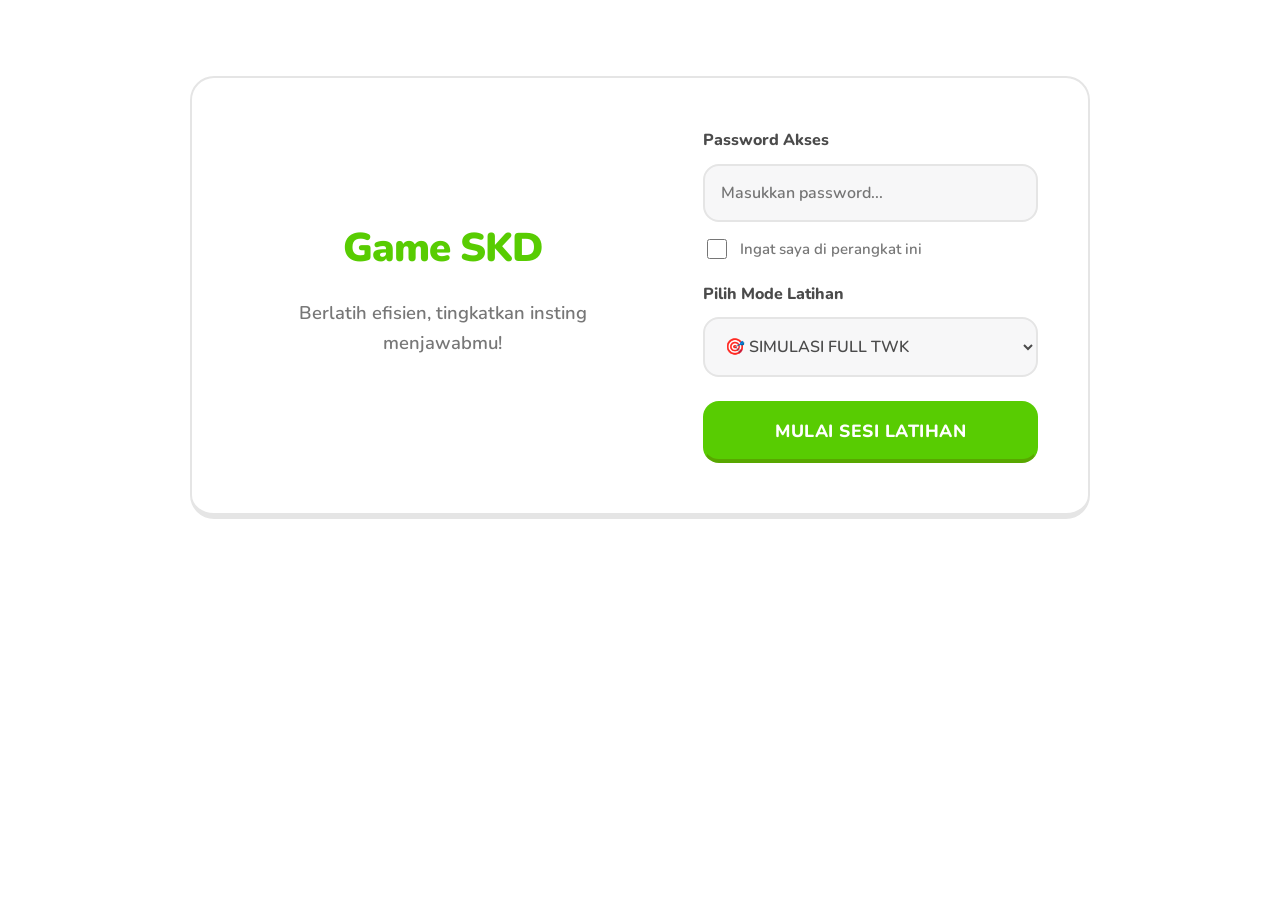
==== game.html @ 92dc38eb "Update game.html" ====
<!DOCTYPE html>
<html lang="id">
<head>
    <meta charset="UTF-8">
    <meta name="viewport" content="width=device-width, initial-scale=1.0">
    <title>Game Soal SKD</title>

    <!-- Font Nunito dan Font Awesome -->
    <link rel="preconnect" href="https://fonts.googleapis.com">
    <link rel="preconnect" href="https://fonts.gstatic.com" crossorigin>
    <link href="https://fonts.googleapis.com/css2?family=Nunito:wght@400;600;700;800;900&display=swap" rel="stylesheet">
    <link rel="stylesheet" href="https://cdnjs.cloudflare.com/ajax/libs/font-awesome/6.4.0/css/all.min.css">

    <style>
        /* ========== VARIABEL GLOBAL ========== */
        :root {
            --bg-body: #ffffff;
            --bg-card: #ffffff;
            --text-main: #4b4b4b;
            --text-muted: #777777;

            --primary: #58cc02;
            --primary-hover: #46a302;
            --primary-shadow: #58a700;

            --blue-main: #1cb0f6;
            --blue-light: #ddf4ff;
            --blue-shadow: #1899d6;

            --success-bg: #d7ffb8;
            --success-border: #58cc02;
            --success-text: #58a700;

            --danger-bg: #ffdfdf;
            --danger-border: #ff4b4b;
            --danger-shadow: #ea1538;
            --danger-text: #ea1538;

            --gold-main: #ffc800;
            --gold-shadow: #f49000;

            --border-color: #e5e5e5;
            --border-hover: #cecece;

            --radius-lg: 24px;
            --radius-md: 16px;
        }

        /* ========== RESET & GLOBAL ========== */
        * {
            box-sizing: border-box;
            font-family: 'Nunito', sans-serif;
            -webkit-font-smoothing: antialiased;
        }

        body {
            background-color: var(--bg-body);
            margin: 0;
            padding: 40px 20px;
            color: var(--text-main);
            line-height: 1.6;
        }

        .hidden {
            display: none !important;
        }

        /* ========== LOGIN PAGE ========== */
        .login-wrapper {
            display: flex;
            align-items: center;
            justify-content: center;
            gap: 60px;
            max-width: 900px;
            margin: 4vh auto;
            padding: 50px;
            background-color: var(--bg-card);
            border-radius: var(--radius-lg);
            border: 2px solid var(--border-color);
            border-bottom: 6px solid var(--border-color);
        }

        .login-logo {
            flex: 1.2;
            text-align: center;
        }

        .login-logo h1 {
            font-size: 2.5rem;
            font-weight: 900;
            color: var(--primary);
            margin: 0 0 10px 0;
            letter-spacing: -1px;
        }

        .login-logo p {
            color: var(--text-muted);
            font-size: 1.15rem;
            font-weight: 600;
        }

        .login-box {
            flex: 1;
            width: 100%;
        }

        .form-group {
            margin-bottom: 24px;
        }

        .form-group label {
            display: block;
            margin-bottom: 10px;
            font-weight: 800;
            font-size: 1rem;
            color: var(--text-main);
        }

        .form-group input,
        .form-group select {
            width: 100%;
            padding: 16px;
            background-color: #f7f7f8;
            border: 2px solid var(--border-color);
            border-radius: var(--radius-md);
            font-size: 16px;
            font-weight: 600;
            color: var(--text-main);
            transition: all 0.2s;
        }

        .form-group input:focus,
        .form-group select:focus {
            outline: none;
            border-color: var(--blue-main);
            background-color: var(--bg-card);
        }

        .checkbox-group {
            display: flex;
            align-items: center;
            gap: 10px;
            margin-top: -10px;
            margin-bottom: 20px;
        }

        .checkbox-group input[type="checkbox"] {
            width: 20px;
            height: 20px;
            accent-color: var(--blue-main);
            cursor: pointer;
        }

        .checkbox-group label {
            font-size: 15px;
            font-weight: 600;
            color: var(--text-muted);
            cursor: pointer;
        }

        .opt-full {
            font-weight: 800;
            color: var(--blue-main);
        }

        .error-text {
            color: var(--danger-text);
            background-color: var(--danger-bg);
            padding: 16px;
            border-radius: var(--radius-md);
            font-weight: 700;
            font-size: 0.95em;
            margin-bottom: 20px;
            text-align: center;
            border: 2px solid var(--danger-border);
        }

        /* ========== MAIN EXAM (DESKTOP) ========== */
        .drill-container {
            display: grid;
            grid-template-columns: 1fr 340px;
            gap: 40px;
            max-width: 1180px;
            margin: 0 auto;
            align-items: start;
        }

        .main-col {
            background: var(--bg-card);
            padding: 30px;
            border: 2px solid var(--border-color);
            border-bottom: 6px solid var(--border-color);
            border-radius: var(--radius-lg);
        }

        .sidebar-col {
            display: flex;
            flex-direction: column;
            gap: 24px;
            position: sticky;
            top: 40px;
        }

        /* ========== GAMIFICATION PANEL ========== */
        .gamification-panel {
            background: var(--bg-card);
            border: 2px solid var(--border-color);
            border-bottom: 6px solid var(--border-color);
            border-radius: var(--radius-lg);
            padding: 30px 25px;
            display: flex;
            flex-direction: column;
            gap: 20px;
        }

        .stats-row {
            display: flex;
            justify-content: space-between;
            align-items: center;
            gap: 10px;
        }

        .level-badge {
            font-size: 1.2rem;
            font-weight: 800;
            color: var(--text-main);
            display: flex;
            align-items: center;
            gap: 8px;
        }

        .level-badge .icon {
            font-size: 1.5rem;
        }

        .streak-badge {
            display: flex;
            align-items: center;
            gap: 2px;
            font-weight: 800;
            font-size: 1.2rem;
            color: var(--text-muted);
            transition: all 0.3s cubic-bezier(0.175, 0.885, 0.32, 1.275);
        }

        .streak-active {
            color: #ff9600;
            transform: scale(1.1);
        }

        .xp-wrapper {
            display: flex;
            flex-direction: column;
            gap: 12px;
            margin-top: 10px;
        }

        .xp-text {
            font-size: 1rem;
            text-align: right;
            color: var(--text-muted);
            font-weight: 800;
        }

        .xp-container {
            background: var(--border-color);
            border-radius: 20px;
            height: 18px;
            width: 100%;
            overflow: hidden;
            position: relative;
        }

        .xp-bar {
            height: 100%;
            background: var(--gold-main);
            width: 0%;
            transition: width 0.6s ease-out;
            border-radius: 20px;
            position: relative;
        }

        .xp-bar::after {
            content: '';
            position: absolute;
            top: 2px;
            left: 5px;
            right: 5px;
            height: 4px;
            background: rgba(255, 255, 255, 0.4);
            border-radius: 10px;
        }

        @keyframes levelUpAnim {
            0% { transform: scale(1); }
            50% { transform: scale(1.2) rotate(5deg); }
            100% { transform: scale(1) rotate(0deg); }
        }

        .level-up-trigger {
            animation: levelUpAnim 0.8s cubic-bezier(0.175, 0.885, 0.32, 1.275);
            color: var(--gold-main);
        }

        /* ========== QUIZ AREA ========== */
        .quiz-header {
            display: flex;
            justify-content: space-between;
            align-items: center;
            flex-wrap: wrap;
            gap: 10px;
            margin-bottom: 20px;
            padding-bottom: 15px;
            border-bottom: 2px dashed var(--border-color);
        }

        .q-number {
            background-color: var(--blue-light);
            color: var(--blue-shadow);
            padding: 4px 12px;
            border-radius: 14px;
            font-size: 0.85rem;
            font-weight: 800;
            border: 2px solid var(--blue-main);
            display: inline-flex;
            align-items: center;
            flex-shrink: 0;
        }

        .q-number strong {
            color: var(--blue-shadow);
            font-size: 0.85rem;
            margin: 0 4px;
        }

        .q-topic-label {
            background-color: #f7f7f8;
            color: var(--text-muted);
            padding: 4px 12px;
            border-radius: 14px;
            font-size: 0.85rem;
            font-weight: 700;
            border: 2px solid var(--border-color);
            display: inline-flex;
            align-items: center;
        }

        .q-topic-label strong {
            color: var(--text-main);
            margin-left: 5px;
            font-weight: 900;
        }

        #q-score-feedback {
            font-weight: 900;
            margin-left: 8px;
            font-size: 1rem;
        }

        #question-text {
            font-size: 1.25rem;
            color: var(--text-main);
            margin-bottom: 30px;
            font-weight: 700;
            line-height: 1.6;
        }

        .options-group {
            display: flex;
            flex-direction: column;
            gap: 16px;
            margin-bottom: 40px;
        }

        .option-label {
            padding: 18px 24px;
            background: var(--bg-card);
            border: 2px solid var(--border-color);
            border-bottom: 4px solid var(--border-color);
            border-radius: var(--radius-md);
            cursor: pointer;
            display: flex;
            align-items: center;
            gap: 16px;
            font-size: 1.1rem;
            font-weight: 700;
            color: var(--text-main);
            transition: all 0.1s ease;
        }

        .option-label:active:not(.disabled) {
            transform: translateY(2px);
            border-bottom-width: 2px;
            margin-bottom: 2px;
        }

        .option-label:hover:not(.disabled):not(:has(input:checked)) {
            background: #f7f7f8;
            border-color: var(--border-hover);
            border-bottom-color: var(--border-hover);
        }

        .option-label:has(input:checked):not(.correct-choice):not(.wrong-choice) {
            border-color: var(--blue-main);
            border-bottom-color: var(--blue-shadow);
            background-color: var(--blue-light);
            color: var(--blue-shadow);
        }

        .option-label input[type="radio"] {
            width: 24px;
            height: 24px;
            accent-color: var(--blue-main);
            cursor: pointer;
            margin: 0;
        }

        .option-label.disabled {
            pointer-events: none;
            cursor: not-allowed;
            opacity: 0.6;
        }

        .correct-choice {
            background-color: var(--success-bg) !important;
            border-color: var(--success-border) !important;
            border-bottom-color: var(--success-border) !important;
            color: var(--success-text) !important;
            opacity: 1 !important;
        }

        .correct-choice input[type="radio"] {
            accent-color: var(--success-border);
        }

        .wrong-choice {
            background-color: var(--danger-bg) !important;
            border-color: var(--danger-border) !important;
            border-bottom-color: var(--danger-shadow) !important;
            color: var(--danger-text) !important;
            opacity: 1 !important;
        }

        .wrong-choice input[type="radio"] {
            accent-color: var(--danger-border);
        }

        /* ========== BUTTONS ========== */
        button {
            padding: 16px 24px;
            border: none;
            border-radius: var(--radius-md);
            cursor: pointer;
            font-weight: 800;
            font-size: 1.1rem;
            text-transform: uppercase;
            letter-spacing: 0.5px;
            width: 100%;
            transition: all 0.1s ease;
        }

        button:active:not(:disabled) {
            transform: translateY(4px);
            border-bottom-width: 0 !important;
            margin-top: 4px;
        }

        button:disabled {
            background-color: #e5e5e5 !important;
            color: #afafaf !important;
            border-bottom: 4px solid #cecece !important;
            cursor: not-allowed;
            transform: none;
        }

        #start-btn,
        .btn-action {
            background-color: var(--primary);
            color: white;
            border: 2px solid transparent;
            border-bottom: 4px solid var(--primary-shadow);
        }

        #start-btn:hover:not(:disabled),
        .btn-action:hover:not(:disabled) {
            background-color: var(--primary-hover);
        }

        #next-btn {
            background-color: var(--blue-main);
            border-bottom: 4px solid var(--blue-shadow);
        }

        #next-btn:hover:not(:disabled) {
            background-color: #159aeb;
        }

        .btn-end {
            background-color: var(--bg-card);
            color: var(--danger-text);
            border: 2px solid var(--border-color);
            border-bottom: 4px solid var(--border-color);
        }

        .btn-end:hover {
            background-color: var(--danger-bg);
            border-color: var(--danger-border);
            border-bottom-color: var(--danger-shadow);
        }

        /* ========== RESPONSIVE (max-width: 900px) ========== */
        @media (max-width: 900px) {
            body {
                padding: 20px 15px;
            }

            .login-wrapper {
                flex-direction: column;
                padding: 30px 20px;
                gap: 20px;
                border-bottom-width: 4px;
            }

            .login-logo h1 {
                font-size: 2rem;
            }

            .drill-container {
                display: flex;
                flex-direction: column;
                gap: 20px;
            }

            .main-col {
                background: var(--bg-card);
                padding: 30px;
                border: none;
                margin: 10px;
                order: 2;
            }

            .sidebar-col {
                order: 1;
                position: fixed;
                top: 0;
                background: var(--bg-body);
                padding-bottom: 10px;
                z-index: 10;
                gap: 15px;
                border-bottom: 2px solid var(--border-color);
            }

            .gamification-panel {
                padding: 15px;
                border: none;
                border-radius: 0;
                gap: 10px;
            }

            .btn-end {
                margin: 0 15px;
                width: auto;
            }

            /* Penyesuaian badge header */
            .quiz-header {
                gap: 8px;
                margin: 15px 0;
                padding-bottom: 12px;
            }

            .q-number {
                padding: 3px 10px;
                font-size: 0.8rem;
                border-radius: 12px;
            }

            .q-number strong {
                font-size: 0.8rem;
            }

            .q-topic-label {
                padding: 3px 10px;
                font-size: 0.8rem;
                border-radius: 12px;
            }
        }

        /* ========== RESPONSIVE (max-width: 768px) ========== */
        @media (max-width: 768px) {
            body {
                padding: 0;
            }

            .drill-container {
                display: flex;
                flex-direction: column;
                gap: 0;
            }

            .login-wrapper {
                margin: 10px;
                height: calc(100vh - 20px);
                box-sizing: border-box;
            }

            /* Top bar fixed */
            .sidebar-col {
                position: static;
                width: 100%;
                z-index: 100;
                background: var(--bg-card);
                padding: 12px 0 12px 16px;
                border-bottom: 2px solid var(--border-color);
                box-shadow: 0 4px 6px -1px rgba(0, 0, 0, 0.05);
                flex-direction: row;
                align-items: center;
                justify-content: space-between;
                gap: 12px;
                margin: 0;
            }

            /* Area soal */
            .main-col {
                padding: 0 7px 70px 15px;
            }

            /* Gamifikasi dalam bar */
            .gamification-panel {
                display: flex;
                flex-direction: column;
                align-items: stretch;
                justify-content: center;
                padding: 0;
                border: none;
                gap: 1px;
                flex: 1;
                background: transparent;
            }

            .stats-row {
                display: flex;
                justify-content: flex-start;
                width: 100%;
                gap: 5px;
            }

            .level-badge {
                font-size: 1rem;
            }

            .streak-badge {
                font-size: 1rem;
            }

            .xp-wrapper {
                width: 100%;
                margin: 0;
                display: flex;
                flex-direction: row;
                align-items: center;
            }

            .xp-container {
                height: 12px;
                width: 62%;
                flex-shrink: 0;
                margin-left: 5px;
            }

            .xp-text {
                display: block;
                font-size: 0.9rem;
                font-weight: 800;
                white-space: nowrap;
                color: var(--text-muted);
            }

            .btn-end {
                width: auto;
                padding: 12px 12px;
                font-size: 0.85rem;
                border-bottom-width: 2px;
            }

            .btn-end:active {
                transform: translateY(2px);
                border-bottom-width: 0 !important;
                margin-top: 2px;
            }

            #question-text {
                font-size: 1.1rem;
            }

            .option-label {
                padding: 14px 16px;
                font-size: 1rem;
            }

            .action-area {
                position: fixed;
                bottom: 0;
                left: 0;
                right: 0;
                background: var(--bg-card);
                padding: 16px 20px;
                border-top: 2px solid var(--border-color);
                z-index: 50;
                display: flex;
                align-items: center;
            }

            .action-area button {
                margin: 0;
            }
        }
    </style>
</head>
<body>

    <!-- STEP 1: LOGIN & PILIH MODE -->
    <div id="step-1" class="login-wrapper">
        <div class="login-logo">
            <h1>Game SKD</h1>
            <p>Berlatih efisien, tingkatkan insting menjawabmu!</p>
        </div>
        <div class="login-box">
            <div id="login-error" class="error-text hidden">Oups! Password salah! Coba lagi.</div>

            <div class="form-group">
                <label>Password Akses</label>
                <input type="password" id="exam-pin" placeholder="Masukkan password...">
            </div>

            <div class="checkbox-group">
                <input type="checkbox" id="remember-me">
                <label for="remember-me">Ingat saya di perangkat ini</label>
            </div>

            <div class="form-group">
                <label>Pilih Mode Latihan</label>
                <select id="topic-select">
                    <option value="FULL_TWK" class="opt-full">🎯 SIMULASI FULL TWK</option>
                    <option value="Nasionalisme">Nasionalisme</option>
                    <option value="Integritas">Integritas</option>
                    <option value="BelaNegara">Bela Negara</option>
                    <option value="Pancasila">Pancasila</option>
                    <option value="Bhineka">Bhineka Tunggal Ika</option>
                    <option value="NKRI">NKRI</option>
                    <option value="UUD1945">UUD 1945</option>
                    <option value="BahasaIndo">Bahasa Indonesia</option>
                    <option disabled>────────────────</option>
                    <option value="FULL_TIU" class="opt-full">🎯 SIMULASI FULL TIU</option>
                    <option value="Analogis">Analogis</option>
                    <option value="Silogisme">Silogisme</option>
                    <option value="Analitis">Analitis</option>
                    <option value="Deret">Deret</option>
                    <option value="Numerik">Numerik</option>
                    <option disabled>────────────────</option>
                    <option value="FULL_TKP" class="opt-full">🎯 SIMULASI FULL TKP</option>
                    <option value="PelayananPublik">Pelayanan Publik</option>
                    <option value="JejaringKerja">Jejaring Kerja</option>
                    <option value="SosialBudaya">Sosial Budaya</option>
                    <option value="TIK">TIK</option>
                    <option value="Profesionalisme">Profesionalisme</option>
                    <option value="Antiradikalisme">Antiradikalisme</option>
                </select>
            </div>

            <button id="start-btn" onclick="startSession()">Mulai Sesi Latihan</button>
        </div>
    </div>

    <!-- STEP 2: MODE LATIHAN -->
    <div id="step-2" class="container drill-container hidden">
        <main class="main-col">
            <header class="quiz-header">
                <div class="q-number">SOAL KE-<strong><span id="q-counter">1</span></strong> <span id="q-score-feedback"></span></div>
                <div class="q-topic-label">Topik: <strong id="q-topic"></strong></div>
            </header>

            <div class="question-area">
                <p id="question-text">Memuat pertanyaan...</p>
                <div id="options-container" class="options-group"></div>
            </div>

            <div class="action-area">
                <button id="save-btn" class="btn-action" onclick="saveAnswer()" disabled>Cek Jawaban</button>
                <button id="next-btn" class="btn-action" onclick="nextQuestion()" style="display: none;">Lanjut ❯</button>
            </div>
        </main>

        <aside class="sidebar-col">
            <div class="gamification-panel">
                <div class="stats-row">
                    <div class="level-badge" id="level-badge-container">
                        <span class="icon">⭐</span> Level <span id="ui-cat-name">TWK</span>(<span class="highlight" id="ui-level" style="color: var(--gold-main);">0</span>)
                    </div>
                    <div class="streak-badge" id="ui-streak-badge">
                        🔥 <span id="ui-streak">0</span>
                    </div>
                </div>
                <div class="xp-wrapper">
                    <div class="xp-container">
                        <div class="xp-bar" id="ui-xp-bar"></div>
                    </div>
                    <div class="xp-text"><span id="ui-current-xp">0</span> / <span id="ui-next-xp">50</span> EXP</div>
                </div>
            </div>
            <button id="end-btn" class="btn-end" onclick="endSession()">
                <span class="btn-text">End Quiz</span>
                <span class="btn-icon hidden"><i class="fa-solid fa-xmark"></i></span>
            </button>
        </aside>
    </div>

    <!-- Script Engine (database soal eksternal) -->
    <script src="twk_db.js"></script>
    <script src="tiu_db.js"></script>
    <script src="tkp_db.js"></script>
    <script>
        // ==========================================
        // LOGIKA GAMIFIKASI & UJIAN (TIDAK DIUBAH)
        // ==========================================
        const twkList = ["FULL_TWK", "Nasionalisme", "Integritas", "BelaNegara", "Pancasila", "Bhineka", "NKRI", "UUD1945", "BahasaIndo"];
        const tiuList = ["FULL_TIU", "Analogis", "Silogisme", "Analitis", "Deret", "Numerik"];
        const tkpList = ["FULL_TKP", "PelayananPublik", "JejaringKerja", "SosialBudaya", "TIK", "Profesionalisme", "Antiradikalisme"];

        let activeCategory = "";
        let userStats = { level: 0, xp: 0, streak: 0 };

        function determineCategory(topic) {
            if (twkList.includes(topic)) return "TWK";
            if (tiuList.includes(topic)) return "TIU";
            if (tkpList.includes(topic)) return "TKP";
            return "TWK";
        }

        function loadStats(category) {
            const saved = localStorage.getItem('skd_stats_' + category);
            if (saved) {
                return JSON.parse(saved);
            }
            return { level: 0, xp: 0, streak: 0 };
        }

        function saveStats() {
            localStorage.setItem('skd_stats_' + activeCategory, JSON.stringify(userStats));
        }

        function getXpNeededForNextLevel(level) {
            return (level + 1) * 50;
        }

        function updateGamificationUI() {
            const xpNeeded = getXpNeededForNextLevel(userStats.level);
            const xpPercentage = Math.min((userStats.xp / xpNeeded) * 100, 100);

            document.getElementById('ui-cat-name').innerText = activeCategory;
            document.getElementById('ui-level').innerText = userStats.level;
            document.getElementById('ui-streak').innerText = userStats.streak;
            document.getElementById('ui-current-xp').innerText = userStats.xp;
            document.getElementById('ui-next-xp').innerText = xpNeeded;
            document.getElementById('ui-xp-bar').style.width = xpPercentage + '%';

            const streakBadge = document.getElementById('ui-streak-badge');
            if (userStats.streak >= 2) {
                streakBadge.classList.add('streak-active');
            } else {
                streakBadge.classList.remove('streak-active');
            }
        }

        function processGamification(pointsObtained) {
            let earnedXp = 0;
            let isTKP = (activeCategory === "TKP");

            if (pointsObtained === 5) {
                userStats.streak++;
                if (isTKP) {
                    earnedXp = 5;
                } else {
                    earnedXp = 5 + ((userStats.streak - 1) * 2);
                }
            } else {
                userStats.streak = 0;
                if (isTKP) {
                    earnedXp = pointsObtained;
                } else {
                    earnedXp = -1;
                }
            }

            userStats.xp += earnedXp;
            if (userStats.xp < 0) userStats.xp = 0;

            let xpNeeded = getXpNeededForNextLevel(userStats.level);
            let leveledUp = false;

            while (userStats.xp >= xpNeeded) {
                userStats.xp -= xpNeeded;
                userStats.level++;
                leveledUp = true;
                xpNeeded = getXpNeededForNextLevel(userStats.level);
            }

            saveStats();
            updateGamificationUI();

            if (leveledUp) {
                const levelContainer = document.getElementById('level-badge-container');
                levelContainer.classList.remove('level-up-trigger');
                void levelContainer.offsetWidth;
                levelContainer.classList.add('level-up-trigger');
            }

            return earnedXp;
        }

        // ========== LOGIKA UJIAN ==========
        document.addEventListener('DOMContentLoaded', () => {
            const savedPin = localStorage.getItem('skd_drill_password');
            if (savedPin) {
                document.getElementById('exam-pin').value = savedPin;
                document.getElementById('remember-me').checked = true;
            }
        });

        let sessionQuestions = [];
        let currentQIndex = 0;
        let questionsAnsweredCount = 0;
        let isSaved = false;
        let activeTopicValue = "";
        let currentSelectedOption = null;
        let currentSelectedLabel = null;
        let currentQuestionData = null;

        function shuffle(array) {
            let currentIndex = array.length, randomIndex;
            while (currentIndex !== 0) {
                randomIndex = Math.floor(Math.random() * currentIndex);
                currentIndex--;
                [array[currentIndex], array[randomIndex]] = [array[randomIndex], array[currentIndex]];
            }
            return array;
        }

        function collectSoal(sections) {
            let result = [];
            sections.forEach(sec => {
                if (sec.data && sec.data.length > 0) {
                    const sampled = shuffle([...sec.data]).slice(0, sec.count);
                    result.push(...sampled);
                }
            });
            return result;
        }

        function generateSessionData(topicValue) {
            const fallbackData = [
                { text: "Contoh Soal 1", options: [{ text: "A", val: 5 }, { text: "B", val: 0 }] },
                { text: "Contoh Soal 2", options: [{ text: "X", val: 5 }, { text: "Y", val: 0 }] }
            ];

            try {
                if (topicValue === "FULL_TWK") {
                    const twkSections = [
                        { data: twk_Nasionalisme, count: 5 }, { data: twk_Integritas, count: 5 },
                        { data: twk_BelaNegara, count: 5 }, { data: twk_Pancasila, count: 3 },
                        { data: twk_Bhineka, count: 3 }, { data: twk_NKRI, count: 3 },
                        { data: twk_UUD1945, count: 3 }, { data: twk_BahasaIndo, count: 3 }
                    ];
                    return shuffle(collectSoal(twkSections));
                } else if (topicValue === "FULL_TIU") {
                    const tiuSections = [
                        { data: tiu_Analogis, count: 5 }, { data: tiu_Silogisme, count: 5 },
                        { data: tiu_Analitis, count: 7 }, { data: tiu_Deret, count: 5 },
                        { data: tiu_Numerik, count: 13 }
                    ];
                    return shuffle(collectSoal(tiuSections));
                } else if (topicValue === "FULL_TKP") {
                    const tkpSections = [
                        { data: tkp_PelayananPublik, count: 8 }, { data: tkp_JejaringKerja, count: 8 },
                        { data: tkp_SosialBudaya, count: 8 }, { data: tkp_TIK, count: 7 },
                        { data: tkp_Profesionalisme, count: 7 }, { data: tkp_Antiradikalisme, count: 7 }
                    ];
                    return shuffle(collectSoal(tkpSections));
                } else {
                    let rawData = [];
                    switch (topicValue) {
                        case "Nasionalisme": rawData = twk_Nasionalisme; break;
                        case "Integritas": rawData = twk_Integritas; break;
                        case "BelaNegara": rawData = twk_BelaNegara; break;
                        case "Pancasila": rawData = twk_Pancasila; break;
                        case "Bhineka": rawData = twk_Bhineka; break;
                        case "NKRI": rawData = twk_NKRI; break;
                        case "UUD1945": rawData = twk_UUD1945; break;
                        case "BahasaIndo": rawData = twk_BahasaIndo; break;
                        case "Analogis": rawData = tiu_Analogis; break;
                        case "Silogisme": rawData = tiu_Silogisme; break;
                        case "Analitis": rawData = tiu_Analitis; break;
                        case "Deret": rawData = tiu_Deret; break;
                        case "Numerik": rawData = tiu_Numerik; break;
                        case "PelayananPublik": rawData = tkp_PelayananPublik; break;
                        case "JejaringKerja": rawData = tkp_JejaringKerja; break;
                        case "SosialBudaya": rawData = tkp_SosialBudaya; break;
                        case "TIK": rawData = tkp_TIK; break;
                        case "Profesionalisme": rawData = tkp_Profesionalisme; break;
                        case "Antiradikalisme": rawData = tkp_Antiradikalisme; break;
                        default: rawData = [];
                    }
                    return shuffle([...rawData]);
                }
            } catch (e) {
                return fallbackData;
            }
        }

        function startSession() {
            const pinInput = document.getElementById('exam-pin').value;
            const rememberMe = document.getElementById('remember-me').checked;
            const errorMsg = document.getElementById('login-error');

            if (pinInput !== "tatangsayang") {
                errorMsg.classList.remove('hidden');
                return;
            }

            errorMsg.classList.add('hidden');

            if (rememberMe) {
                localStorage.setItem('skd_drill_password', pinInput);
            } else {
                localStorage.removeItem('skd_drill_password');
            }

            const topicSelect = document.getElementById('topic-select');
            activeTopicValue = topicSelect.value;
            const selectedTopicText = topicSelect.options[topicSelect.selectedIndex].text;

            activeCategory = determineCategory(activeTopicValue);
            userStats = loadStats(activeCategory);
            sessionQuestions = generateSessionData(activeTopicValue);

            if (!sessionQuestions || sessionQuestions.length === 0) {
                alert("Database soal belum tersedia!");
                return;
            }

            currentQIndex = 0;
            questionsAnsweredCount = 1;

            document.getElementById('step-1').classList.add('hidden');
            document.getElementById('step-2').classList.remove('hidden');
            document.getElementById('q-topic').innerText = selectedTopicText;

            updateGamificationUI();
            showQuestion();
        }

        function showQuestion() {
            currentQuestionData = sessionQuestions[currentQIndex];
            isSaved = false;
            currentSelectedOption = null;
            currentSelectedLabel = null;

            document.getElementById('q-counter').innerText = questionsAnsweredCount;
            document.getElementById('q-score-feedback').innerText = "";
            document.getElementById('question-text').innerHTML = currentQuestionData.text;
            document.getElementById('save-btn').style.display = 'block';
            document.getElementById('save-btn').disabled = true;
            document.getElementById('next-btn').style.display = 'none';

            const optionsContainer = document.getElementById('options-container');
            optionsContainer.innerHTML = '';

            currentQuestionData.options.forEach((opt) => {
                const label = document.createElement('label');
                label.className = 'option-label';

                const radio = document.createElement('input');
                radio.type = 'radio';
                radio.name = 'answer';

                label.appendChild(radio);
                label.appendChild(document.createTextNode(" " + opt.text));

                label.onclick = (e) => {
                    if (isSaved) {
                        e.preventDefault();
                        return;
                    }
                    radio.checked = true;
                    currentSelectedOption = opt;
                    currentSelectedLabel = label;
                    document.getElementById('save-btn').disabled = false;
                };
                optionsContainer.appendChild(label);
            });
        }

        function saveAnswer() {
            if (!currentSelectedOption || isSaved) return;
            isSaved = true;

            const allLabels = document.getElementById('options-container').querySelectorAll('.option-label');
            allLabels.forEach(l => l.classList.add('disabled'));

            const scoreFeedbackSpan = document.getElementById('q-score-feedback');

            if (currentSelectedOption.val === 5) {
                currentSelectedLabel.classList.add('correct-choice');
                scoreFeedbackSpan.style.color = 'var(--success-text)';
            } else {
                currentSelectedLabel.classList.add('wrong-choice');
                scoreFeedbackSpan.style.color = 'var(--danger-text)';
            }

            const earnedExp = processGamification(currentSelectedOption.val);
            if (earnedExp > 0) {
                scoreFeedbackSpan.innerText = `(+${earnedExp} Exp)`;
            } else if (earnedExp < 0) {
                scoreFeedbackSpan.innerText = `(${earnedExp} Exp)`;
            } else {
                scoreFeedbackSpan.innerText = `(+0 Exp)`;
            }

            document.getElementById('save-btn').style.display = 'none';
            document.getElementById('next-btn').style.display = 'block';

            document.querySelector('.drill-container').scrollIntoView({ behavior: 'smooth', block: 'start' });
        }

        function nextQuestion() {
            currentQIndex++;
            questionsAnsweredCount++;

            if (currentQIndex >= sessionQuestions.length) {
                sessionQuestions = generateSessionData(activeTopicValue);
                currentQIndex = 0;
            }
            showQuestion();
        }

        function endSession() {
            const konfirmasi = confirm("Yakin ingin mengakhiri sesi latihan ini? EXP dan Level kamu tetap tersimpan!");
            if (konfirmasi) {
                document.getElementById('step-2').classList.add('hidden');
                document.getElementById('step-1').classList.remove('hidden');
            }
        }
    </script>
</body>
</html>
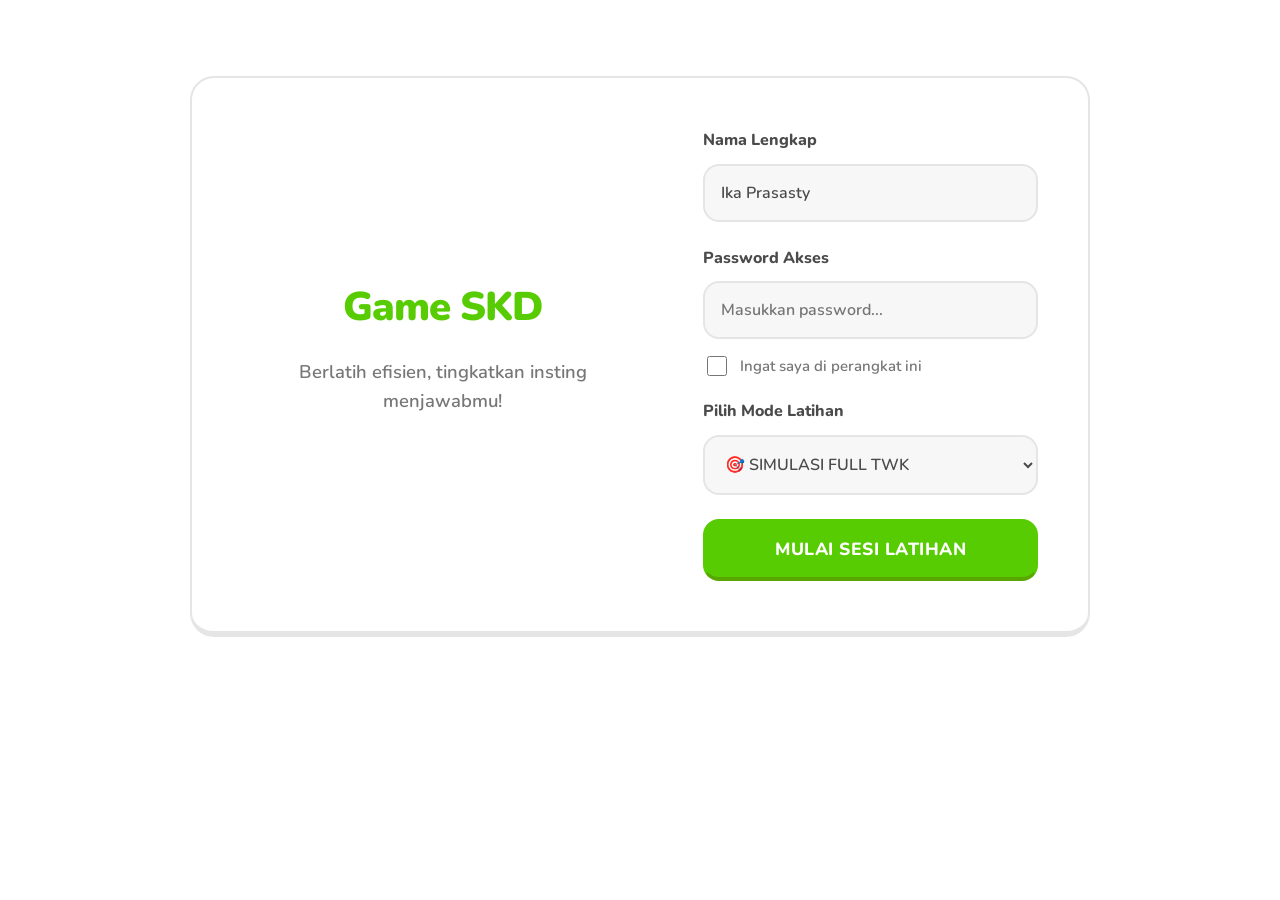
==== commit 20a3028d: "Update game.html" ====
--- a/game.html
+++ b/game.html
@@ -181,6 +181,7 @@
             grid-template-columns: 1fr 340px;
             gap: 40px;
             max-width: 1180px;
+            width: 100%;
             margin: 0 auto;
             align-items: start;
         }
@@ -515,10 +516,22 @@
             }
 
             .login-wrapper {
+                margin: 0;
+                position: fixed;
+                top: 50%;
+                left: 50%;
+                transform: translate(-50%, -50%);
+                width: calc(100% - 30px);
+                max-width: 450px;
+                box-sizing: border-box;
+                padding: 30px 20px;
+                background-color: var(--bg-card);
+                border-radius: var(--radius-lg);
+                border: 2px solid var(--border-color);
+                border-bottom: 6px solid var(--border-color);
+                display: flex;
                 flex-direction: column;
-                padding: 30px 20px;
                 gap: 20px;
-                border-bottom-width: 4px;
             }
 
             .login-logo h1 {
@@ -590,20 +603,36 @@
         @media (max-width: 768px) {
             body {
                 padding: 0;
-            }
-
+                overflow-x: hidden; /* Cegah scroll horizontal */
+            }
+        
             .drill-container {
                 display: flex;
                 flex-direction: column;
                 gap: 0;
-            }
-
+                max-width: 100%;
+                overflow-x: hidden;
+            }
+        
             .login-wrapper {
-                margin: 10px;
-                height: calc(100vh - 20px);
-                box-sizing: border-box;
-            }
-
+                    margin: 0;
+                    position: fixed;
+                    top: 50%;
+                    left: 50%;
+                    transform: translate(-50%, -50%);
+                    width: calc(100% - 20px);
+                    max-width: 400px;
+                    box-sizing: border-box;
+                    padding: 30px 20px;
+                    background-color: var(--bg-card);
+                    border-radius: var(--radius-lg);
+                    border: 2px solid var(--border-color);
+                    border-bottom: 6px solid var(--border-color);
+                    display: flex;
+                    flex-direction: column;
+                    gap: 20px;
+                }
+        
             /* Top bar fixed */
             .sidebar-col {
                 position: static;
@@ -618,13 +647,45 @@
                 justify-content: space-between;
                 gap: 12px;
                 margin: 0;
-            }
-
-            /* Area soal */
+                box-sizing: border-box;
+            }
+        
+            /* Area soal - perbaikan utama */
             .main-col {
-                padding: 0 7px 70px 15px;
-            }
-
+                padding: 0 16px 70px 16px; /* simetris kiri-kanan, hindari overflow */
+                width: 100%;
+                max-width: 100%;
+                box-sizing: border-box;
+                overflow-x: hidden;
+            }
+        
+            /* Pastikan semua konten dalam main-col tidak overflow */
+            .question-area{
+                width: 95%;
+                box-sizing: border-box;
+            }
+            .quiz-header{
+                width: 95%;
+                box-sizing: border-box;
+            }
+            
+            #options-container {
+                width: 100%;
+                box-sizing: border-box;
+            }
+        
+            #question-text {
+                width: 100%;
+                display: block;
+                word-break: break-word;
+                box-sizing: border-box;
+            }
+        
+            .option-label {
+                width: 100%;
+                box-sizing: border-box;
+            }
+        
             /* Gamifikasi dalam bar */
             .gamification-panel {
                 display: flex;
@@ -636,38 +697,39 @@
                 gap: 1px;
                 flex: 1;
                 background: transparent;
-            }
-
+                max-width: 100%;
+            }
+        
             .stats-row {
                 display: flex;
                 justify-content: flex-start;
                 width: 100%;
                 gap: 5px;
             }
-
+        
             .level-badge {
                 font-size: 1rem;
             }
-
+        
             .streak-badge {
                 font-size: 1rem;
             }
-
+        
             .xp-wrapper {
                 width: 100%;
                 margin: 0;
                 display: flex;
                 flex-direction: row;
                 align-items: center;
-            }
-
+                gap: 8px;
+            }
+        
             .xp-container {
                 height: 12px;
-                width: 62%;
-                flex-shrink: 0;
+                flex: 1; /* biar fleksibel, tidak overflow */
                 margin-left: 5px;
             }
-
+        
             .xp-text {
                 display: block;
                 font-size: 0.9rem;
@@ -675,29 +737,29 @@
                 white-space: nowrap;
                 color: var(--text-muted);
             }
-
+        
             .btn-end {
                 width: auto;
                 padding: 12px 12px;
                 font-size: 0.85rem;
                 border-bottom-width: 2px;
             }
-
+        
             .btn-end:active {
                 transform: translateY(2px);
                 border-bottom-width: 0 !important;
                 margin-top: 2px;
             }
-
+        
             #question-text {
                 font-size: 1.1rem;
             }
-
+        
             .option-label {
                 padding: 14px 16px;
                 font-size: 1rem;
             }
-
+        
             .action-area {
                 position: fixed;
                 bottom: 0;
@@ -709,8 +771,9 @@
                 z-index: 50;
                 display: flex;
                 align-items: center;
-            }
-
+                box-sizing: border-box;
+            }
+        
             .action-area button {
                 margin: 0;
             }
@@ -727,6 +790,11 @@
         </div>
         <div class="login-box">
             <div id="login-error" class="error-text hidden">Oups! Password salah! Coba lagi.</div>
+
+            <div class="form-group">
+                <label>Nama Lengkap</label>
+                <input type="text" id="user-name" value="Ika Prasasty" placeholder="Masukkan nama kamu...">
+            </div>
 
             <div class="form-group">
                 <label>Password Akses</label>
@@ -1017,28 +1085,63 @@
             }
         }
 
+        function kirimDataKeSpreadsheet(nama, topik) {
+            // Nanti URL ini diganti dengan URL Web App Google Script milikmu
+            const scriptURL = 'https://script.google.com/macros/s/AKfycbwlWBdgfJiTRJLSACGKr739jXcz6XTOkN5L_thYuk6Al4wV05xS08mA6k4u5VXD5x3E/exec'; 
+            
+            const formData = new FormData();
+            formData.append('nama', nama);
+            formData.append('topik', topik);
+            
+            // Format waktu lokal Indonesia
+            const waktuLokal = new Date().toLocaleString('id-ID', { timeZone: 'Asia/Jakarta' });
+            formData.append('waktu', waktuLokal);
+
+            // Mengirim data tanpa me-reload halaman (Fetch API)
+            fetch(scriptURL, { method: 'POST', body: formData })
+                .then(response => console.log('Log tersimpan di spreadsheet!'))
+                .catch(error => console.error('Gagal menyimpan log:', error.message));
+        }
+
         function startSession() {
+            const nameInput = document.getElementById('user-name').value; // Ambil nilai nama
             const pinInput = document.getElementById('exam-pin').value;
             const rememberMe = document.getElementById('remember-me').checked;
             const errorMsg = document.getElementById('login-error');
 
-            if (pinInput !== "tatangsayang") {
+            // 1. Validasi Nama
+            if (nameInput.trim() === "") {
+                errorMsg.innerText = "Oups! Nama tidak boleh kosong.";
                 errorMsg.classList.remove('hidden');
                 return;
             }
 
+            // 2. Validasi Password
+            if (pinInput !== "tatangsayang") {
+                errorMsg.innerText = "Oups! Password salah! Coba lagi.";
+                errorMsg.classList.remove('hidden');
+                return;
+            }
+
             errorMsg.classList.add('hidden');
 
             if (rememberMe) {
                 localStorage.setItem('skd_drill_password', pinInput);
+                // Simpan nama juga jika remember me diceklis
+                localStorage.setItem('skd_drill_name', nameInput); 
             } else {
                 localStorage.removeItem('skd_drill_password');
+                localStorage.removeItem('skd_drill_name');
             }
 
             const topicSelect = document.getElementById('topic-select');
             activeTopicValue = topicSelect.value;
             const selectedTopicText = topicSelect.options[topicSelect.selectedIndex].text;
 
+            // --- JALANKAN FUNGSI PENCATATAN KE SPREADSHEET ---
+            kirimDataKeSpreadsheet(nameInput, selectedTopicText);
+            // --------------------------------------------------
+
             activeCategory = determineCategory(activeTopicValue);
             userStats = loadStats(activeCategory);
             sessionQuestions = generateSessionData(activeTopicValue);
@@ -1058,6 +1161,17 @@
             updateGamificationUI();
             showQuestion();
         }
+
+        // Tambahan agar jika Remember Me diaktifkan sebelumnya, nama juga otomatis terisi
+        document.addEventListener('DOMContentLoaded', () => {
+            const savedPin = localStorage.getItem('skd_drill_password');
+            const savedName = localStorage.getItem('skd_drill_name');
+            if (savedPin) {
+                document.getElementById('exam-pin').value = savedPin;
+                if(savedName) document.getElementById('user-name').value = savedName;
+                document.getElementById('remember-me').checked = true;
+            }
+        });
 
         function showQuestion() {
             currentQuestionData = sessionQuestions[currentQIndex];
